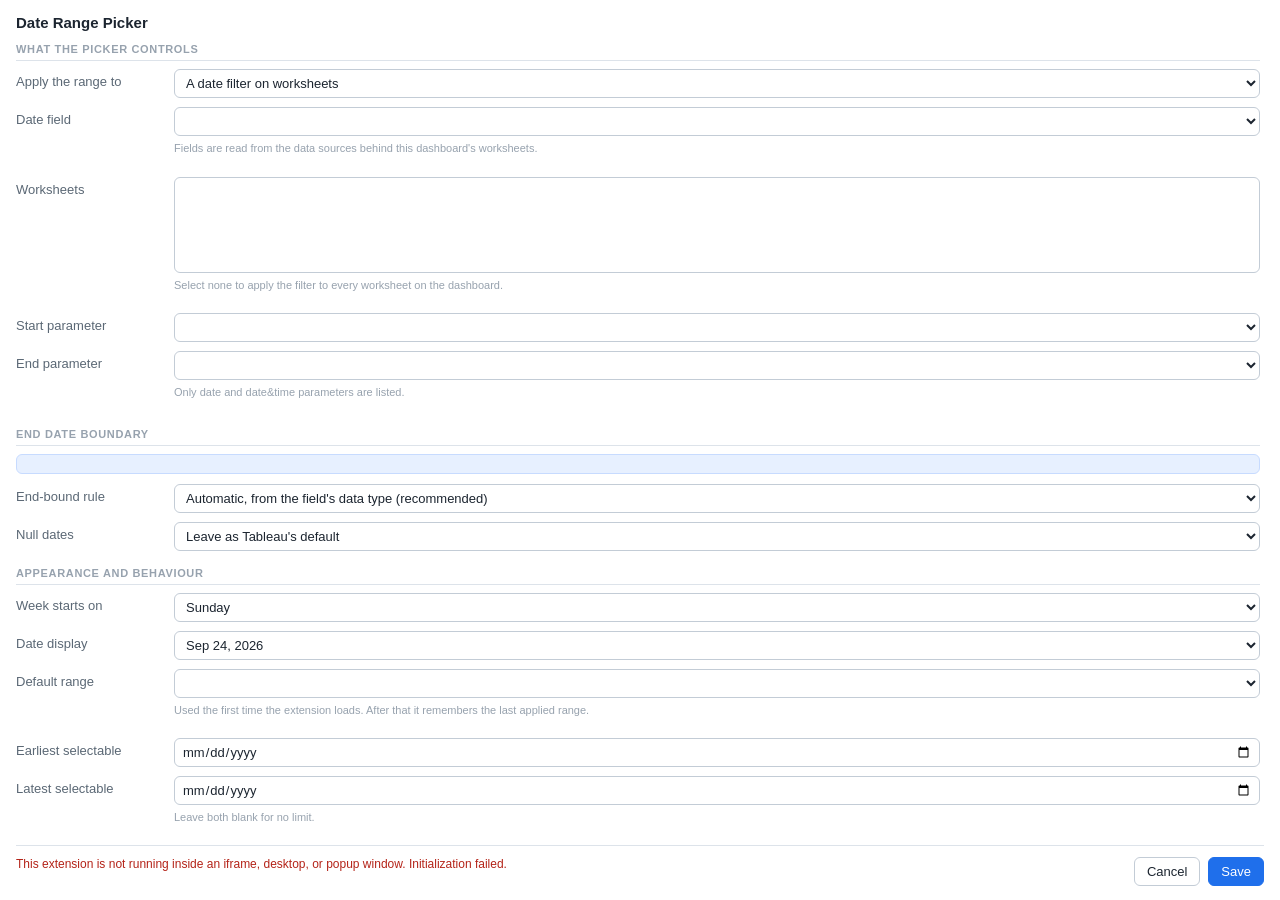
==== configure.html @ 8060ef76 "Add Tableau date range picker dashboard extension A side-by-side two-month calendar that applies an " ====
<!DOCTYPE html>
<html lang="en">
<head>
  <meta charset="utf-8">
  <meta name="viewport" content="width=device-width, initial-scale=1">
  <title>Configure Date Range Picker</title>
  <link rel="stylesheet" href="css/styles.css">
</head>
<body>
  <div class="drp-dialog">
    <h1>Date Range Picker</h1>

    <div class="drp-dialog__scroll">

      <h2>What the picker controls</h2>

      <div class="drp-row">
        <label for="targetMode">Apply the range to</label>
        <select id="targetMode">
          <option value="filter">A date filter on worksheets</option>
          <option value="parameters">Two date parameters</option>
          <option value="both">Both a filter and parameters</option>
        </select>
      </div>

      <div class="drp-row" data-when="filter">
        <label for="fieldName">Date field</label>
        <select id="fieldName"></select>
        <p class="drp-hint" id="fieldHint">Fields are read from the data sources behind this dashboard's worksheets.</p>
      </div>

      <div class="drp-row" data-when="filter">
        <label for="worksheets">Worksheets</label>
        <select id="worksheets" multiple size="5"></select>
        <p class="drp-hint">Select none to apply the filter to every worksheet on the dashboard.</p>
      </div>

      <div class="drp-row" data-when="parameters">
        <label for="startParam">Start parameter</label>
        <select id="startParam"></select>
      </div>

      <div class="drp-row" data-when="parameters">
        <label for="endParam">End parameter</label>
        <select id="endParam"></select>
        <p class="drp-hint">Only date and date&amp;time parameters are listed.</p>
      </div>

      <h2>End date boundary</h2>

      <div class="drp-policy-callout" id="policyCallout"></div>

      <div class="drp-row">
        <label for="endPolicy">End-bound rule</label>
        <select id="endPolicy">
          <option value="auto">Automatic, from the field's data type (recommended)</option>
          <option value="midnight">End day at 00:00:00.000Z &mdash; pure date fields</option>
          <option value="endOfDay">End day at 23:59:59.999Z &mdash; date &amp; time fields</option>
        </select>
      </div>

      <div class="drp-row">
        <label for="nullOption">Null dates</label>
        <select id="nullOption">
          <option value="">Leave as Tableau's default</option>
          <option value="non-null">Exclude rows with a null date</option>
          <option value="all">Include rows with a null date</option>
        </select>
      </div>

      <h2>Appearance and behaviour</h2>

      <div class="drp-row">
        <label for="weekStart">Week starts on</label>
        <select id="weekStart">
          <option value="0">Sunday</option>
          <option value="1">Monday</option>
        </select>
      </div>

      <div class="drp-row">
        <label for="dateFormat">Date display</label>
        <select id="dateFormat">
          <option value="medium">Sep 24, 2026</option>
          <option value="long">September 24, 2026</option>
          <option value="iso">2026-09-24</option>
          <option value="us">9/24/2026</option>
          <option value="us-padded">09/24/2026</option>
          <option value="eu">24/09/2026</option>
        </select>
      </div>

      <div class="drp-row">
        <label for="defaultPreset">Default range</label>
        <select id="defaultPreset"></select>
        <p class="drp-hint">Used the first time the extension loads. After that it remembers the last applied range.</p>
      </div>

      <div class="drp-row">
        <label for="minDate">Earliest selectable</label>
        <input type="date" id="minDate">
      </div>

      <div class="drp-row">
        <label for="maxDate">Latest selectable</label>
        <input type="date" id="maxDate">
        <p class="drp-hint">Leave both blank for no limit.</p>
      </div>

      <div class="drp-row">
        <label for="accent">Accent colour</label>
        <input type="color" id="accent">
      </div>

      <div class="drp-row">
        <label class="drp-check"><input type="checkbox" id="applyOnSelect"> Apply as soon as the end date is picked</label>
        <label class="drp-check"><input type="checkbox" id="showPresets"> Show the quick ranges rail</label>
        <label class="drp-check"><input type="checkbox" id="showDiagnostics"> Show the boundary diagnostics panel</label>
      </div>

    </div>

    <div class="drp-dialog__actions">
      <span class="drp-status" id="dialogStatus"></span>
      <span class="drp-footer__spacer"></span>
      <button class="drp-btn" type="button" id="cancelBtn">Cancel</button>
      <button class="drp-btn drp-btn--primary" type="button" id="saveBtn">Save</button>
    </div>
  </div>

  <script src="lib/tableau.extensions.1.latest.js"></script>
  <script src="js/dateutil.js"></script>
  <script src="js/presets.js"></script>
  <script src="js/tableau-bridge.js"></script>
  <script src="js/configure.js"></script>
</body>
</html>
---- css/styles.css ----
/*!
 * styles.css — shared by the extension surface, the configure dialog and the
 * standalone demo page.
 */

:root {
  --drp-accent: #1f6feb;
  --drp-accent-soft: #e7f0ff;
  --drp-accent-edge: #c7dbff;
  --drp-ink: #1c2530;
  --drp-ink-muted: #5b6875;
  --drp-ink-faint: #97a2ae;
  --drp-surface: #ffffff;
  --drp-surface-alt: #f6f8fa;
  --drp-border: #dde3ea;
  --drp-border-strong: #c3ccd6;
  --drp-danger: #b42318;
  --drp-ok: #067647;
  --drp-radius: 6px;
  --drp-font: "Benton Sans", "Segoe UI", Roboto, Helvetica, Arial, sans-serif;
}

* { box-sizing: border-box; }

/* The layout sets display on most blocks, which would otherwise win over the
   user-agent rule for [hidden]. */
[hidden] { display: none !important; }

html, body {
  margin: 0;
  padding: 0;
  height: 100%;
  font-family: var(--drp-font);
  font-size: 13px;
  color: var(--drp-ink);
  background: var(--drp-surface);
  -webkit-font-smoothing: antialiased;
}

button {
  font-family: inherit;
  font-size: inherit;
  cursor: pointer;
}

button:disabled { cursor: default; }

/* ------------------------------------------------------------------ shell */

.drp-shell {
  display: flex;
  flex-direction: column;
  height: 100%;
  min-height: 0;
  padding: 10px 12px;
  gap: 10px;
  overflow: hidden;
}

.drp-header {
  display: flex;
  align-items: center;
  gap: 8px;
  flex-wrap: wrap;
  flex: 0 0 auto;
}

.drp-title {
  font-size: 12px;
  font-weight: 600;
  letter-spacing: 0.02em;
  text-transform: uppercase;
  color: var(--drp-ink-muted);
  margin-right: auto;
}

.drp-body {
  display: flex;
  gap: 12px;
  min-height: 0;
  flex: 1 1 auto;
}

.drp-main {
  display: flex;
  flex-direction: column;
  gap: 10px;
  min-width: 0;
  min-height: 0;
  flex: 1 1 auto;
  overflow: auto;
}

.drp-footer {
  display: flex;
  align-items: center;
  gap: 8px;
  flex-wrap: wrap;
  border-top: 1px solid var(--drp-border);
  padding-top: 9px;
  flex: 0 0 auto;
}

.drp-footer__spacer { margin-left: auto; }

/* --------------------------------------------------------------- presets */

.drp-presets {
  flex: 0 0 132px;
  display: flex;
  flex-direction: column;
  gap: 2px;
  overflow-y: auto;
  padding-right: 6px;
  border-right: 1px solid var(--drp-border);
}

.drp-presets__heading {
  font-size: 10px;
  font-weight: 600;
  letter-spacing: 0.06em;
  text-transform: uppercase;
  color: var(--drp-ink-faint);
  padding: 4px 6px 2px;
  flex: 0 0 auto;
}

.drp-preset {
  /* flex-shrink must stay 0, otherwise a short extension zone squashes every
     row to zero height instead of scrolling the rail. */
  flex: 0 0 auto;
  text-align: left;
  border: 0;
  background: transparent;
  border-radius: var(--drp-radius);
  padding: 5px 8px;
  color: var(--drp-ink);
  white-space: nowrap;
  overflow: hidden;
  text-overflow: ellipsis;
}

.drp-preset:hover { background: var(--drp-surface-alt); }

.drp-preset[aria-pressed="true"] {
  background: var(--drp-accent-soft);
  color: var(--drp-accent);
  font-weight: 600;
}

.drp-presets--hidden { display: none; }

/* --------------------------------------------------------------- inputs */

.drp-fields {
  display: flex;
  align-items: flex-end;
  gap: 8px;
  flex-wrap: wrap;
  flex: 0 0 auto;
}

.drp-field {
  display: flex;
  flex-direction: column;
  gap: 3px;
  min-width: 0;
}

.drp-field__label {
  font-size: 10px;
  font-weight: 600;
  letter-spacing: 0.05em;
  text-transform: uppercase;
  color: var(--drp-ink-faint);
}

.drp-field__input {
  font: inherit;
  color: var(--drp-ink);
  background: var(--drp-surface);
  border: 1px solid var(--drp-border-strong);
  border-radius: var(--drp-radius);
  padding: 5px 8px;
  width: 132px;
}

.drp-field__input:focus {
  outline: 2px solid var(--drp-accent);
  outline-offset: -1px;
  border-color: var(--drp-accent);
}

.drp-field__input--invalid {
  border-color: var(--drp-danger);
  background: #fff5f4;
}

.drp-field__arrow {
  color: var(--drp-ink-faint);
  padding-bottom: 7px;
}

.drp-nights {
  font-size: 12px;
  color: var(--drp-ink-muted);
  padding-bottom: 7px;
}

/* -------------------------------------------------------------- calendar */

.drp-cal { min-width: 0; }

.drp-cal__nav {
  display: flex;
  align-items: flex-start;
  gap: 4px;
}

.drp-cal__navbtn {
  flex: 0 0 auto;
  border: 1px solid transparent;
  background: transparent;
  border-radius: var(--drp-radius);
  width: 26px;
  height: 26px;
  line-height: 1;
  font-size: 18px;
  color: var(--drp-ink-muted);
  margin-top: 2px;
}

.drp-cal__navbtn:hover:not(:disabled) {
  background: var(--drp-surface-alt);
  border-color: var(--drp-border);
  color: var(--drp-ink);
}

.drp-cal__navbtn:disabled { color: var(--drp-border-strong); }

.drp-cal__months {
  display: flex;
  gap: 18px;
  flex: 1 1 auto;
  justify-content: center;
  min-width: 0;
}

.drp-cal__month { flex: 1 1 0; min-width: 0; max-width: 232px; }

.drp-cal__caption {
  text-align: center;
  font-weight: 600;
  font-size: 13px;
  padding: 4px 0 8px;
}

.drp-cal__weekdays,
.drp-cal__grid {
  display: grid;
  grid-template-columns: repeat(7, 1fr);
  gap: 1px;
}

.drp-cal__weekday {
  text-align: center;
  font-size: 10px;
  font-weight: 600;
  letter-spacing: 0.04em;
  text-transform: uppercase;
  color: var(--drp-ink-faint);
  padding-bottom: 4px;
  text-decoration: none;
  border: 0;
}

.drp-day {
  position: relative;
  border: 0;
  background: transparent;
  color: var(--drp-ink);
  font-size: 12px;
  line-height: 1;
  /* A measured row height, not an aspect ratio. relayout() in main.js sets
     --drp-day-h from the space actually left over, so all six week rows fit
     whatever zone the dashboard author draws. */
  height: var(--drp-day-h, 28px);
  padding: 0;
  border-radius: var(--drp-radius);
  display: flex;
  align-items: center;
  justify-content: center;
}

.drp-day:hover:not(:disabled) {
  box-shadow: inset 0 0 0 1px var(--drp-accent);
}

.drp-day:focus-visible {
  outline: 2px solid var(--drp-accent);
  outline-offset: 1px;
  z-index: 2;
}

.drp-day--outside { visibility: hidden; }

.drp-day--blocked {
  color: var(--drp-ink-faint);
  text-decoration: line-through;
  opacity: 0.55;
}

.drp-day--today { font-weight: 700; }

.drp-day--today::after {
  content: "";
  position: absolute;
  bottom: 3px;
  left: 50%;
  transform: translateX(-50%);
  width: 3px;
  height: 3px;
  border-radius: 50%;
  background: currentColor;
}

/* The connected bar. Endpoints are solid; the span between them is tinted and
   squared off so the run reads as one continuous selection. */
.drp-day--in-range {
  background: var(--drp-accent-soft);
  border-radius: 0;
}

.drp-day--range-start {
  border-top-left-radius: 999px;
  border-bottom-left-radius: 999px;
}

.drp-day--range-end {
  border-top-right-radius: 999px;
  border-bottom-right-radius: 999px;
}

.drp-day--endpoint {
  background: var(--drp-accent);
  color: #fff;
  font-weight: 700;
  border-radius: 999px;
}

.drp-day--endpoint::after { background: #fff; }

.drp-day--range-single { border-radius: 999px; }

/* --------------------------------------------------------------- buttons */

.drp-btn {
  border: 1px solid var(--drp-border-strong);
  background: var(--drp-surface);
  color: var(--drp-ink);
  border-radius: var(--drp-radius);
  padding: 6px 12px;
  font-weight: 500;
}

.drp-btn:hover:not(:disabled) { background: var(--drp-surface-alt); }

.drp-btn:disabled { opacity: 0.5; }

.drp-btn--primary {
  background: var(--drp-accent);
  border-color: var(--drp-accent);
  color: #fff;
}

.drp-btn--primary:hover:not(:disabled) { filter: brightness(0.93); }

.drp-btn--ghost {
  border-color: transparent;
  color: var(--drp-ink-muted);
}

.drp-btn--ghost:hover:not(:disabled) {
  background: var(--drp-surface-alt);
  color: var(--drp-ink);
}

/* ---------------------------------------------------------- status panes */

.drp-status {
  font-size: 12px;
  color: var(--drp-ink-muted);
  min-height: 16px;
}

.drp-status--error { color: var(--drp-danger); }
.drp-status--ok { color: var(--drp-ok); }

.drp-diagnostics {
  flex: 0 0 auto;
  max-height: 120px;
  overflow: auto;
  border: 1px solid var(--drp-border);
  border-radius: var(--drp-radius);
  background: var(--drp-surface-alt);
  padding: 8px 10px;
  font-size: 11px;
  line-height: 1.55;
  color: var(--drp-ink-muted);
}

.drp-diagnostics dl {
  margin: 0;
  display: grid;
  grid-template-columns: max-content 1fr;
  gap: 2px 10px;
}

.drp-diagnostics dt { font-weight: 600; color: var(--drp-ink); }
.drp-diagnostics dd { margin: 0; font-family: Consolas, "SF Mono", Menlo, monospace; }

.drp-diagnostics--hidden { display: none; }

.drp-notice {
  border: 1px solid var(--drp-border);
  border-left: 3px solid var(--drp-accent);
  border-radius: var(--drp-radius);
  background: var(--drp-surface-alt);
  padding: 10px 12px;
  font-size: 12px;
  line-height: 1.5;
}

.drp-notice--error { border-left-color: var(--drp-danger); }

.drp-notice p { margin: 0 0 6px; }
.drp-notice p:last-child { margin-bottom: 0; }

/* ---------------------------------------------------------- compact mode */

.drp-shell--compact .drp-presets { flex-basis: 110px; }
.drp-shell--compact .drp-cal__months { gap: 10px; }
.drp-shell--compact .drp-cal__caption { padding: 2px 0 6px; }
.drp-shell--short .drp-day { font-size: 11px; }
.drp-shell--short .drp-cal__caption { padding: 1px 0 4px; font-size: 12px; }
.drp-shell--short .drp-cal__weekday { padding-bottom: 2px; }

.drp-shell--tiny .drp-presets { display: none; }
.drp-shell--tiny .drp-title { display: none; }

/* --------------------------------------------------------------- dialog */

.drp-dialog {
  display: flex;
  flex-direction: column;
  height: 100%;
  padding: 14px 16px;
  gap: 12px;
  background: var(--drp-surface);
}

.drp-dialog__scroll {
  flex: 1 1 auto;
  overflow-y: auto;
  min-height: 0;
  padding-right: 4px;
}

.drp-dialog h1 {
  font-size: 15px;
  margin: 0;
}

.drp-dialog h2 {
  font-size: 11px;
  font-weight: 600;
  letter-spacing: 0.06em;
  text-transform: uppercase;
  color: var(--drp-ink-faint);
  margin: 16px 0 8px;
  padding-bottom: 5px;
  border-bottom: 1px solid var(--drp-border);
}

.drp-dialog h2:first-of-type { margin-top: 0; }

.drp-row {
  display: grid;
  grid-template-columns: 148px 1fr;
  align-items: start;
  gap: 8px 10px;
  margin-bottom: 9px;
}

.drp-row > label {
  padding-top: 5px;
  color: var(--drp-ink-muted);
}

.drp-row select,
.drp-row input[type="text"],
.drp-row input[type="date"],
.drp-row input[type="color"] {
  font: inherit;
  width: 100%;
  border: 1px solid var(--drp-border-strong);
  border-radius: var(--drp-radius);
  padding: 5px 7px;
  background: var(--drp-surface);
  color: var(--drp-ink);
}

.drp-row input[type="color"] { padding: 2px; height: 28px; }

.drp-row select[multiple] { height: 96px; }

.drp-hint {
  grid-column: 2;
  font-size: 11px;
  color: var(--drp-ink-faint);
  line-height: 1.5;
  margin-top: -4px;
}

.drp-check {
  display: flex;
  align-items: center;
  gap: 7px;
  margin: 0 0 8px;
  grid-column: 1 / -1;
}

.drp-dialog__actions {
  display: flex;
  gap: 8px;
  justify-content: flex-end;
  border-top: 1px solid var(--drp-border);
  padding-top: 11px;
}

.drp-dialog__actions .drp-footer__spacer { margin-right: auto; }

.drp-policy-callout {
  background: var(--drp-accent-soft);
  border: 1px solid var(--drp-accent-edge);
  border-radius: var(--drp-radius);
  padding: 9px 11px;
  font-size: 11px;
  line-height: 1.55;
  color: var(--drp-ink);
  margin: 6px 0 10px;
}

.drp-policy-callout code {
  font-family: Consolas, "SF Mono", Menlo, monospace;
  background: rgba(255, 255, 255, 0.7);
  padding: 0 3px;
  border-radius: 3px;
}
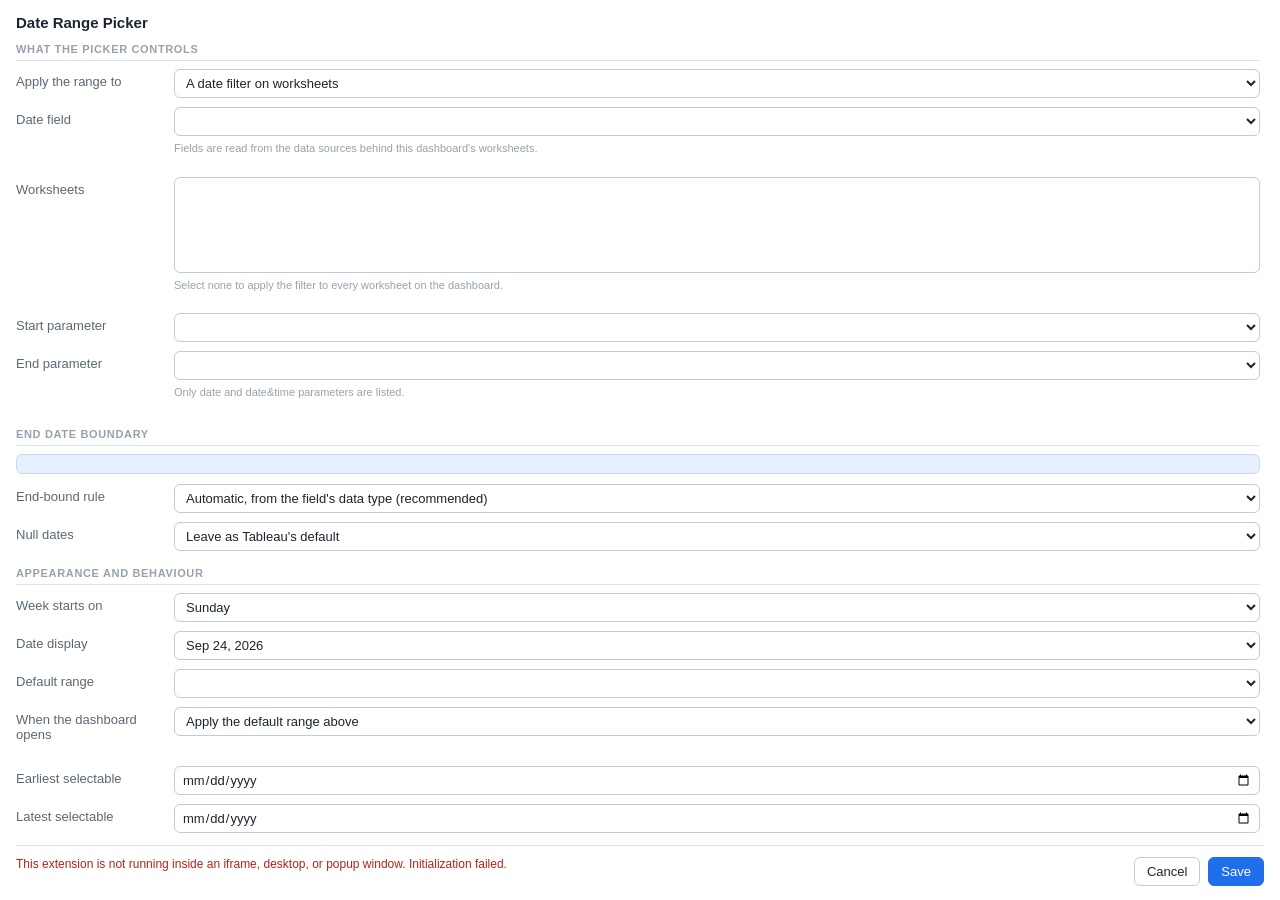
==== commit c2d78929: "Apply the configured default range when the dashboard opens Two separate faults made the Default Ran" ====
--- a/configure.html
+++ b/configure.html
@@ -93,7 +93,16 @@
       <div class="drp-row">
         <label for="defaultPreset">Default range</label>
         <select id="defaultPreset"></select>
-        <p class="drp-hint">Used the first time the extension loads. After that it remembers the last applied range.</p>
+      </div>
+
+      <div class="drp-row">
+        <label for="onLoad">When the dashboard opens</label>
+        <select id="onLoad">
+          <option value="default">Apply the default range above</option>
+          <option value="last">Apply the range last used when the workbook was saved</option>
+          <option value="none">Show the last range but change no filters</option>
+        </select>
+        <p class="drp-hint" id="onLoadHint"></p>
       </div>
 
       <div class="drp-row">
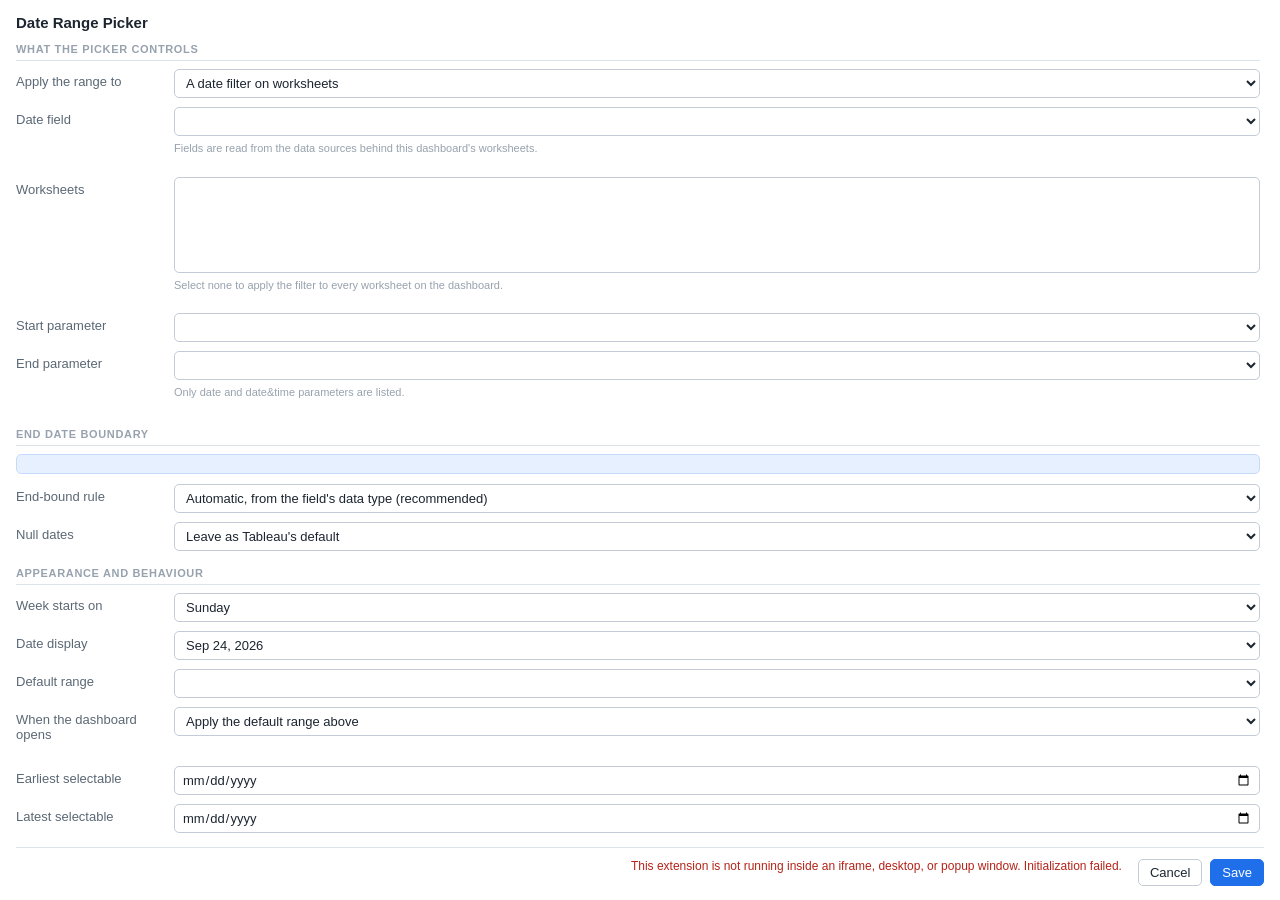
==== commit 937fbd79: "Move the calendar into a dialog and shrink the dashboard to a bar The extension needed roughly 660x4" ====
--- a/configure.html
+++ b/configure.html
@@ -100,7 +100,6 @@
         <select id="onLoad">
           <option value="default">Apply the default range above</option>
           <option value="last">Apply the range last used when the workbook was saved</option>
-          <option value="none">Show the last range but change no filters</option>
         </select>
         <p class="drp-hint" id="onLoadHint"></p>
       </div>
@@ -122,9 +121,8 @@
       </div>
 
       <div class="drp-row">
-        <label class="drp-check"><input type="checkbox" id="applyOnSelect"> Apply as soon as the end date is picked</label>
-        <label class="drp-check"><input type="checkbox" id="showPresets"> Show the quick ranges rail</label>
-        <label class="drp-check"><input type="checkbox" id="showDiagnostics"> Show the boundary diagnostics panel</label>
+        <label class="drp-check"><input type="checkbox" id="showPresets"> Show the quick ranges dropdown on the dashboard bar</label>
+        <label class="drp-check"><input type="checkbox" id="showDiagnostics"> Show the boundary diagnostics panel in the picker</label>
       </div>
 
     </div>
--- a/css/styles.css
+++ b/css/styles.css
@@ -1,6 +1,10 @@
 /*!
- * styles.css — shared by the extension surface, the configure dialog and the
- * standalone demo page.
+ * styles.css — shared by the dashboard bar, the picker dialog, the configure
+ * dialog and the demo page.
+ *
+ * Layout model: the extension's dashboard zone holds only a compact bar. The
+ * calendar lives in a Tableau dialog, which is sized by the extension and is
+ * not confined to the zone. See README "Layout".
  */
 
 :root {
@@ -16,7 +20,7 @@
   --drp-border-strong: #c3ccd6;
   --drp-danger: #b42318;
   --drp-ok: #067647;
-  --drp-radius: 6px;
+  --drp-radius: 5px;
   --drp-font: "Benton Sans", "Segoe UI", Roboto, Helvetica, Arial, sans-serif;
 }
 
@@ -37,184 +41,237 @@
   -webkit-font-smoothing: antialiased;
 }
 
-button {
+button, input, select {
   font-family: inherit;
   font-size: inherit;
-  cursor: pointer;
-}
-
+}
+
+button { cursor: pointer; }
 button:disabled { cursor: default; }
 
-/* ------------------------------------------------------------------ shell */
-
-.drp-shell {
+/* ================================================================== bar ===
+   The only thing that occupies dashboard space. It doubles as the readout of
+   the active range, which is why it is never collapsed to an icon.
+   ========================================================================= */
+
+.drp-bar {
+  display: flex;
+  align-items: center;
+  gap: 6px;
+  height: 100%;
+  min-height: 0;
+  padding: 4px 6px;
+  overflow: hidden;
+}
+
+.drp-bar__preset {
+  /* A select takes its intrinsic width from its widest option, so a long
+     preset name would quietly steal space from the range readout. Capping it
+     costs nothing: the dropdown still shows every label in full when open. */
+  flex: 0 1 auto;
+  min-width: 72px;
+  max-width: 130px;
+  border: 1px solid var(--drp-border-strong);
+  border-radius: var(--drp-radius);
+  background: var(--drp-surface);
+  color: var(--drp-ink);
+  padding: 4px 6px;
+  height: 28px;
+}
+
+.drp-bar__preset:focus-visible {
+  outline: 2px solid var(--drp-accent);
+  outline-offset: -1px;
+}
+
+.drp-bar__open {
+  /* The range readout outranks everything else on the bar, so it keeps a
+     floor while the status text beside it shrinks and ellipsises. */
+  flex: 1 1 auto;
+  min-width: 150px;
+  display: flex;
+  align-items: center;
+  gap: 6px;
+  height: 28px;
+  padding: 0 8px;
+  border: 1px solid var(--drp-border-strong);
+  border-radius: var(--drp-radius);
+  background: var(--drp-surface);
+  color: var(--drp-ink);
+  text-align: left;
+}
+
+.drp-bar__open:hover:not(:disabled) {
+  border-color: var(--drp-accent);
+  background: var(--drp-accent-soft);
+}
+
+.drp-bar__open:focus-visible {
+  outline: 2px solid var(--drp-accent);
+  outline-offset: 1px;
+}
+
+.drp-bar__icon {
+  flex: 0 0 auto;
+  width: 13px;
+  height: 13px;
+  color: var(--drp-ink-muted);
+}
+
+.drp-bar__range {
+  flex: 1 1 auto;
+  min-width: 0;
+  overflow: hidden;
+  text-overflow: ellipsis;
+  white-space: nowrap;
+  font-weight: 600;
+}
+
+.drp-bar__caret {
+  flex: 0 0 auto;
+  color: var(--drp-ink-faint);
+  font-size: 10px;
+}
+
+/* Stack onto two lines in a zone too narrow for one. */
+.drp-bar--stacked {
+  flex-direction: column;
+  align-items: stretch;
+  gap: 4px;
+}
+
+.drp-bar--stacked .drp-bar__preset { max-width: none; }
+
+.drp-bar__status {
+  flex: 0 1 auto;
+  min-width: 0;
+  max-width: 38%;
+  font-size: 11px;
+  color: var(--drp-ink-muted);
+  white-space: nowrap;
+  overflow: hidden;
+  text-overflow: ellipsis;
+}
+
+/* Usually empty. Claiming no width when it is keeps the range text intact. */
+.drp-bar__status:empty { display: none; }
+
+.drp-bar__status--error { color: var(--drp-danger); }
+
+/* =============================================================== picker ===
+   Mounted inside the Tableau dialog, and inside an overlay on the demo page.
+   ========================================================================= */
+
+.drp-picker {
   display: flex;
   flex-direction: column;
   height: 100%;
   min-height: 0;
-  padding: 10px 12px;
-  gap: 10px;
-  overflow: hidden;
-}
-
-.drp-header {
-  display: flex;
-  align-items: center;
-  gap: 8px;
+  gap: 6px;
+  padding: 8px 10px;
+  background: var(--drp-surface);
+}
+
+/* The header is the summary: the two dates are the editable fields, so there
+   is no separate labelled input row. */
+.drp-picker__head {
+  display: flex;
+  align-items: center;
+  gap: 6px;
+  flex: 0 0 auto;
   flex-wrap: wrap;
-  flex: 0 0 auto;
-}
-
-.drp-title {
-  font-size: 12px;
+}
+
+.drp-picker__preset {
+  flex: 0 0 auto;
+  max-width: 160px;
+  border: 1px solid var(--drp-border-strong);
+  border-radius: var(--drp-radius);
+  background: var(--drp-surface);
+  color: var(--drp-ink);
+  padding: 4px 6px;
+  height: 28px;
+}
+
+.drp-picker__dates {
+  display: flex;
+  align-items: center;
+  gap: 4px;
+  flex: 0 0 auto;
+}
+
+.drp-picker__date {
+  width: 108px;
+  height: 28px;
+  border: 1px solid transparent;
+  border-radius: var(--drp-radius);
+  background: var(--drp-surface-alt);
+  color: var(--drp-ink);
   font-weight: 600;
-  letter-spacing: 0.02em;
-  text-transform: uppercase;
-  color: var(--drp-ink-muted);
-  margin-right: auto;
-}
-
-.drp-body {
-  display: flex;
-  gap: 12px;
-  min-height: 0;
-  flex: 1 1 auto;
-}
-
-.drp-main {
-  display: flex;
-  flex-direction: column;
-  gap: 10px;
-  min-width: 0;
-  min-height: 0;
-  flex: 1 1 auto;
-  overflow: auto;
-}
-
-.drp-footer {
-  display: flex;
-  align-items: center;
-  gap: 8px;
-  flex-wrap: wrap;
-  border-top: 1px solid var(--drp-border);
-  padding-top: 9px;
-  flex: 0 0 auto;
-}
-
-.drp-footer__spacer { margin-left: auto; }
-
-/* --------------------------------------------------------------- presets */
-
-.drp-presets {
-  flex: 0 0 132px;
-  display: flex;
-  flex-direction: column;
-  gap: 2px;
-  overflow-y: auto;
-  padding-right: 6px;
-  border-right: 1px solid var(--drp-border);
-}
-
-.drp-presets__heading {
-  font-size: 10px;
-  font-weight: 600;
-  letter-spacing: 0.06em;
-  text-transform: uppercase;
-  color: var(--drp-ink-faint);
-  padding: 4px 6px 2px;
-  flex: 0 0 auto;
-}
-
-.drp-preset {
-  /* flex-shrink must stay 0, otherwise a short extension zone squashes every
-     row to zero height instead of scrolling the rail. */
-  flex: 0 0 auto;
-  text-align: left;
-  border: 0;
-  background: transparent;
-  border-radius: var(--drp-radius);
-  padding: 5px 8px;
-  color: var(--drp-ink);
-  white-space: nowrap;
-  overflow: hidden;
-  text-overflow: ellipsis;
-}
-
-.drp-preset:hover { background: var(--drp-surface-alt); }
-
-.drp-preset[aria-pressed="true"] {
-  background: var(--drp-accent-soft);
-  color: var(--drp-accent);
-  font-weight: 600;
-}
-
-.drp-presets--hidden { display: none; }
-
-/* --------------------------------------------------------------- inputs */
-
-.drp-fields {
-  display: flex;
-  align-items: flex-end;
-  gap: 8px;
-  flex-wrap: wrap;
-  flex: 0 0 auto;
-}
-
-.drp-field {
-  display: flex;
-  flex-direction: column;
-  gap: 3px;
-  min-width: 0;
-}
-
-.drp-field__label {
-  font-size: 10px;
-  font-weight: 600;
-  letter-spacing: 0.05em;
-  text-transform: uppercase;
-  color: var(--drp-ink-faint);
-}
-
-.drp-field__input {
-  font: inherit;
-  color: var(--drp-ink);
-  background: var(--drp-surface);
-  border: 1px solid var(--drp-border-strong);
-  border-radius: var(--drp-radius);
-  padding: 5px 8px;
-  width: 132px;
-}
-
-.drp-field__input:focus {
+  padding: 0 7px;
+}
+
+.drp-picker__date:hover { border-color: var(--drp-border-strong); }
+
+.drp-picker__date:focus {
   outline: 2px solid var(--drp-accent);
   outline-offset: -1px;
-  border-color: var(--drp-accent);
-}
-
-.drp-field__input--invalid {
-  border-color: var(--drp-danger);
+  background: var(--drp-surface);
+}
+
+.drp-picker__date--active {
+  background: var(--drp-accent-soft);
+  box-shadow: inset 0 0 0 1px var(--drp-accent-edge);
+}
+
+.drp-picker__date--invalid {
   background: #fff5f4;
-}
-
-.drp-field__arrow {
-  color: var(--drp-ink-faint);
-  padding-bottom: 7px;
-}
-
-.drp-nights {
+  box-shadow: inset 0 0 0 1px var(--drp-danger);
+}
+
+.drp-picker__arrow { color: var(--drp-ink-faint); }
+
+.drp-picker__count {
+  color: var(--drp-ink-muted);
   font-size: 12px;
-  color: var(--drp-ink-muted);
-  padding-bottom: 7px;
-}
-
-/* -------------------------------------------------------------- calendar */
-
-.drp-cal { min-width: 0; }
+  margin-left: auto;
+}
+
+.drp-picker__cal {
+  flex: 1 1 auto;
+  min-height: 0;
+  display: flex;
+  /* Centred, not top-aligned: the row count varies between five and six as
+     the user pages, and centring absorbs that without the grid jumping. */
+  align-items: center;
+  justify-content: center;
+}
+
+.drp-picker__foot {
+  display: flex;
+  align-items: center;
+  gap: 8px;
+  flex: 0 0 auto;
+  border-top: 1px solid var(--drp-border);
+  padding-top: 6px;
+}
+
+.drp-picker__hint {
+  font-size: 11px;
+  color: var(--drp-ink-muted);
+  margin-right: auto;
+}
+
+/* ============================================================= calendar ===
+   Unchanged in behaviour; only the spacing is tighter than before.
+   ========================================================================= */
+
+.drp-cal { min-width: 0; width: 100%; }
 
 .drp-cal__nav {
   display: flex;
   align-items: flex-start;
-  gap: 4px;
+  gap: 2px;
 }
 
 .drp-cal__navbtn {
@@ -222,12 +279,13 @@
   border: 1px solid transparent;
   background: transparent;
   border-radius: var(--drp-radius);
-  width: 26px;
-  height: 26px;
+  width: 24px;
+  height: 24px;
   line-height: 1;
-  font-size: 18px;
-  color: var(--drp-ink-muted);
-  margin-top: 2px;
+  font-size: 17px;
+  color: var(--drp-ink-muted);
+  margin-top: 1px;
+  padding: 0;
 }
 
 .drp-cal__navbtn:hover:not(:disabled) {
@@ -240,19 +298,19 @@
 
 .drp-cal__months {
   display: flex;
-  gap: 18px;
+  gap: 14px;
   flex: 1 1 auto;
   justify-content: center;
   min-width: 0;
 }
 
-.drp-cal__month { flex: 1 1 0; min-width: 0; max-width: 232px; }
+.drp-cal__month { flex: 1 1 0; min-width: 0; max-width: 224px; }
 
 .drp-cal__caption {
   text-align: center;
   font-weight: 600;
-  font-size: 13px;
-  padding: 4px 0 8px;
+  font-size: 12px;
+  padding: 1px 0 5px;
 }
 
 .drp-cal__weekdays,
@@ -269,7 +327,7 @@
   letter-spacing: 0.04em;
   text-transform: uppercase;
   color: var(--drp-ink-faint);
-  padding-bottom: 4px;
+  padding-bottom: 3px;
   text-decoration: none;
   border: 0;
 }
@@ -281,10 +339,9 @@
   color: var(--drp-ink);
   font-size: 12px;
   line-height: 1;
-  /* A measured row height, not an aspect ratio. relayout() in main.js sets
-     --drp-day-h from the space actually left over, so all six week rows fit
-     whatever zone the dashboard author draws. */
-  height: var(--drp-day-h, 28px);
+  /* A measured row height. The host sets --drp-day-h from the space actually
+     left over, so every week row fits whatever surface the picker is in. */
+  height: var(--drp-day-h, 26px);
   padding: 0;
   border-radius: var(--drp-radius);
   display: flex;
@@ -315,7 +372,7 @@
 .drp-day--today::after {
   content: "";
   position: absolute;
-  bottom: 3px;
+  bottom: 2px;
   left: 50%;
   transform: translateX(-50%);
   width: 3px;
@@ -324,7 +381,7 @@
   background: currentColor;
 }
 
-/* The connected bar. Endpoints are solid; the span between them is tinted and
+/* The connected bar: endpoints are solid, the span between them is tinted and
    squared off so the run reads as one continuous selection. */
 .drp-day--in-range {
   background: var(--drp-accent-soft);
@@ -352,19 +409,18 @@
 
 .drp-day--range-single { border-radius: 999px; }
 
-/* --------------------------------------------------------------- buttons */
+/* ============================================================== buttons ===*/
 
 .drp-btn {
   border: 1px solid var(--drp-border-strong);
   background: var(--drp-surface);
   color: var(--drp-ink);
   border-radius: var(--drp-radius);
-  padding: 6px 12px;
+  padding: 5px 11px;
   font-weight: 500;
 }
 
 .drp-btn:hover:not(:disabled) { background: var(--drp-surface-alt); }
-
 .drp-btn:disabled { opacity: 0.5; }
 
 .drp-btn--primary {
@@ -385,12 +441,12 @@
   color: var(--drp-ink);
 }
 
-/* ---------------------------------------------------------- status panes */
+/* ========================================================= status panes ===*/
 
 .drp-status {
   font-size: 12px;
   color: var(--drp-ink-muted);
-  min-height: 16px;
+  min-height: 15px;
 }
 
 .drp-status--error { color: var(--drp-danger); }
@@ -398,14 +454,14 @@
 
 .drp-diagnostics {
   flex: 0 0 auto;
-  max-height: 120px;
+  max-height: 104px;
   overflow: auto;
   border: 1px solid var(--drp-border);
   border-radius: var(--drp-radius);
   background: var(--drp-surface-alt);
-  padding: 8px 10px;
+  padding: 6px 8px;
   font-size: 11px;
-  line-height: 1.55;
+  line-height: 1.5;
   color: var(--drp-ink-muted);
 }
 
@@ -413,22 +469,21 @@
   margin: 0;
   display: grid;
   grid-template-columns: max-content 1fr;
-  gap: 2px 10px;
+  gap: 1px 10px;
 }
 
 .drp-diagnostics dt { font-weight: 600; color: var(--drp-ink); }
 .drp-diagnostics dd { margin: 0; font-family: Consolas, "SF Mono", Menlo, monospace; }
-
-.drp-diagnostics--hidden { display: none; }
 
 .drp-notice {
   border: 1px solid var(--drp-border);
   border-left: 3px solid var(--drp-accent);
   border-radius: var(--drp-radius);
   background: var(--drp-surface-alt);
-  padding: 10px 12px;
+  padding: 8px 10px;
   font-size: 12px;
-  line-height: 1.5;
+  line-height: 1.45;
+  margin: 4px;
 }
 
 .drp-notice--error { border-left-color: var(--drp-danger); }
@@ -436,19 +491,7 @@
 .drp-notice p { margin: 0 0 6px; }
 .drp-notice p:last-child { margin-bottom: 0; }
 
-/* ---------------------------------------------------------- compact mode */
-
-.drp-shell--compact .drp-presets { flex-basis: 110px; }
-.drp-shell--compact .drp-cal__months { gap: 10px; }
-.drp-shell--compact .drp-cal__caption { padding: 2px 0 6px; }
-.drp-shell--short .drp-day { font-size: 11px; }
-.drp-shell--short .drp-cal__caption { padding: 1px 0 4px; font-size: 12px; }
-.drp-shell--short .drp-cal__weekday { padding-bottom: 2px; }
-
-.drp-shell--tiny .drp-presets { display: none; }
-.drp-shell--tiny .drp-title { display: none; }
-
-/* --------------------------------------------------------------- dialog */
+/* =============================================== configure dialog chrome ===*/
 
 .drp-dialog {
   display: flex;
@@ -466,10 +509,7 @@
   padding-right: 4px;
 }
 
-.drp-dialog h1 {
-  font-size: 15px;
-  margin: 0;
-}
+.drp-dialog h1 { font-size: 15px; margin: 0; }
 
 .drp-dialog h2 {
   font-size: 11px;
@@ -492,10 +532,7 @@
   margin-bottom: 9px;
 }
 
-.drp-row > label {
-  padding-top: 5px;
-  color: var(--drp-ink-muted);
-}
+.drp-row > label { padding-top: 5px; color: var(--drp-ink-muted); }
 
 .drp-row select,
 .drp-row input[type="text"],
@@ -511,7 +548,6 @@
 }
 
 .drp-row input[type="color"] { padding: 2px; height: 28px; }
-
 .drp-row select[multiple] { height: 96px; }
 
 .drp-hint {
@@ -538,7 +574,7 @@
   padding-top: 11px;
 }
 
-.drp-dialog__actions .drp-footer__spacer { margin-right: auto; }
+.drp-dialog__actions .drp-spacer { margin-right: auto; }
 
 .drp-policy-callout {
   background: var(--drp-accent-soft);
